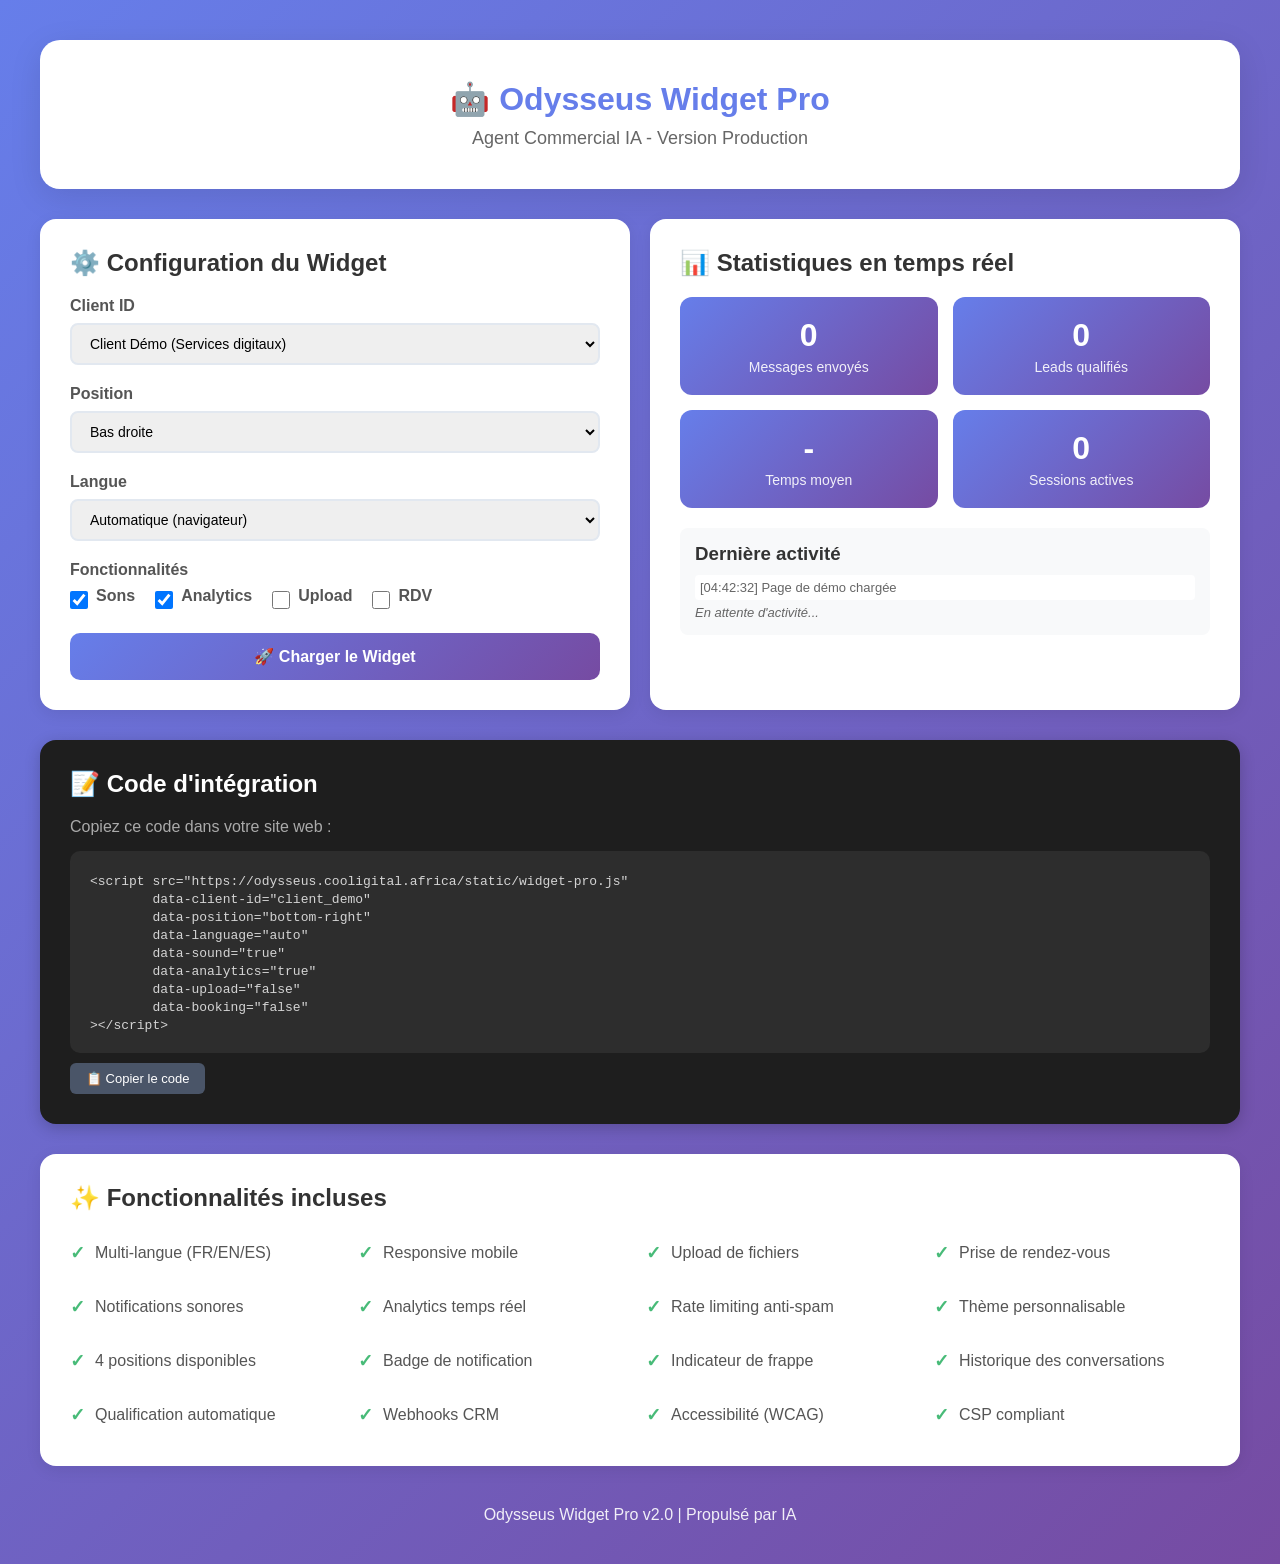
==== test/index-pro.html @ 7c4ed75d "creation de index-pro.html" ====
<!DOCTYPE html>
<html lang="fr">
<head>
    <meta charset="UTF-8">
    <meta name="viewport" content="width=device-width, initial-scale=1.0">
    <title>Odysseus Widget Pro - Démo</title>
    <style>
        * { margin: 0; padding: 0; box-sizing: border-box; }
        
        body {
            font-family: -apple-system, BlinkMacSystemFont, 'Segoe UI', Roboto, sans-serif;
            background: linear-gradient(135deg, #667eea 0%, #764ba2 100%);
            min-height: 100vh;
            padding: 40px 20px;
        }
        
        .container {
            max-width: 1200px;
            margin: 0 auto;
        }
        
        header {
            background: white;
            padding: 40px;
            border-radius: 20px;
            box-shadow: 0 8px 32px rgba(0,0,0,0.1);
            margin-bottom: 30px;
            text-align: center;
        }
        
        h1 {
            color: #667eea;
            font-size: 32px;
            margin-bottom: 10px;
        }
        
        .subtitle {
            color: #666;
            font-size: 18px;
        }
        
        .grid {
            display: grid;
            grid-template-columns: repeat(auto-fit, minmax(350px, 1fr));
            gap: 20px;
            margin-bottom: 30px;
        }
        
        .card {
            background: white;
            padding: 30px;
            border-radius: 16px;
            box-shadow: 0 4px 16px rgba(0,0,0,0.08);
        }
        
        .card h2 {
            color: #333;
            margin-bottom: 20px;
            font-size: 24px;
        }
        
        .config-item {
            margin-bottom: 20px;
        }
        
        .config-item label {
            display: block;
            font-weight: 600;
            margin-bottom: 8px;
            color: #555;
        }
        
        .config-item select,
        .config-item input {
            width: 100%;
            padding: 10px 14px;
            border: 2px solid #e2e8f0;
            border-radius: 8px;
            font-size: 14px;
            font-family: inherit;
        }
        
        .config-item select:focus,
        .config-item input:focus {
            outline: none;
            border-color: #667eea;
        }
        
        .checkbox-group {
            display: flex;
            gap: 20px;
            flex-wrap: wrap;
        }
        
        .checkbox-item {
            display: flex;
            align-items: center;
            gap: 8px;
        }
        
        .checkbox-item input[type="checkbox"] {
            width: 18px;
            height: 18px;
            cursor: pointer;
        }
        
        .btn {
            background: linear-gradient(135deg, #667eea 0%, #764ba2 100%);
            color: white;
            border: none;
            padding: 14px 28px;
            border-radius: 10px;
            font-size: 16px;
            font-weight: 600;
            cursor: pointer;
            transition: all 0.3s;
            width: 100%;
        }
        
        .btn:hover {
            transform: translateY(-2px);
            box-shadow: 0 6px 20px rgba(102, 126, 234, 0.4);
        }
        
        .btn:active {
            transform: translateY(0);
        }
        
        .code-section {
            background: #1e1e1e;
            padding: 30px;
            border-radius: 16px;
            box-shadow: 0 4px 16px rgba(0,0,0,0.2);
        }
        
        .code-section h2 {
            color: white;
            margin-bottom: 20px;
        }
        
        .code-block {
            background: #2d2d2d;
            padding: 20px;
            border-radius: 10px;
            overflow-x: auto;
            margin-top: 15px;
        }
        
        .code-block code {
            color: #d4d4d4;
            font-family: 'Courier New', monospace;
            font-size: 13px;
            white-space: pre-wrap;
        }
        
        .copy-btn {
            background: #4a5568;
            color: white;
            border: none;
            padding: 8px 16px;
            border-radius: 6px;
            cursor: pointer;
            font-size: 13px;
            margin-top: 10px;
            transition: all 0.2s;
        }
        
        .copy-btn:hover {
            background: #5a6578;
        }
        
        .copy-btn.copied {
            background: #48bb78;
        }
        
        .features {
            background: white;
            padding: 30px;
            border-radius: 16px;
            box-shadow: 0 4px 16px rgba(0,0,0,0.08);
        }
        
        .features h2 {
            color: #333;
            margin-bottom: 20px;
        }
        
        .features ul {
            list-style: none;
            display: grid;
            grid-template-columns: repeat(auto-fit, minmax(250px, 1fr));
            gap: 12px;
        }
        
        .features li {
            padding: 10px 0;
            display: flex;
            align-items: center;
            gap: 10px;
            color: #555;
        }
        
        .features li:before {
            content: "✓";
            color: #48bb78;
            font-weight: bold;
            font-size: 18px;
        }
        
        .stats {
            display: grid;
            grid-template-columns: repeat(auto-fit, minmax(200px, 1fr));
            gap: 15px;
            margin-top: 20px;
        }
        
        .stat-card {
            background: linear-gradient(135deg, #667eea 0%, #764ba2 100%);
            color: white;
            padding: 20px;
            border-radius: 12px;
            text-align: center;
        }
        
        .stat-value {
            font-size: 32px;
            font-weight: 700;
            margin-bottom: 5px;
        }
        
        .stat-label {
            font-size: 14px;
            opacity: 0.9;
        }
        
        footer {
            text-align: center;
            color: white;
            margin-top: 40px;
            opacity: 0.9;
        }
        
        @media (max-width: 768px) {
            .grid {
                grid-template-columns: 1fr;
            }
            
            h1 {
                font-size: 24px;
            }
        }
    </style>
</head>
<body>
    <div class="container">
        <header>
            <h1>🤖 Odysseus Widget Pro</h1>
            <p class="subtitle">Agent Commercial IA - Version Production</p>
        </header>
        
        <div class="grid">
            <!-- Configuration -->
            <div class="card">
                <h2>⚙️ Configuration du Widget</h2>
                
                <div class="config-item">
                    <label for="clientId">Client ID</label>
                    <select id="clientId">
                        <option value="client_demo">Client Démo (Services digitaux)</option>
                        <option value="client_immobilier">Agence Immobilière</option>
                        <option value="client_formation">Centre de Formation</option>
                        <option value="client_saas">SaaS B2B</option>
                    </select>
                </div>
                
                <div class="config-item">
                    <label for="position">Position</label>
                    <select id="position">
                        <option value="bottom-right">Bas droite</option>
                        <option value="bottom-left">Bas gauche</option>
                        <option value="top-right">Haut droite</option>
                        <option value="top-left">Haut gauche</option>
                    </select>
                </div>
                
                <div class="config-item">
                    <label for="language">Langue</label>
                    <select id="language">
                        <option value="auto">Automatique (navigateur)</option>
                        <option value="fr">Français</option>
                        <option value="en">English</option>
                        <option value="es">Español</option>
                    </select>
                </div>
                
                <div class="config-item">
                    <label>Fonctionnalités</label>
                    <div class="checkbox-group">
                        <div class="checkbox-item">
                            <input type="checkbox" id="enableSound" checked>
                            <label for="enableSound">Sons</label>
                        </div>
                        <div class="checkbox-item">
                            <input type="checkbox" id="enableAnalytics" checked>
                            <label for="enableAnalytics">Analytics</label>
                        </div>
                        <div class="checkbox-item">
                            <input type="checkbox" id="enableUpload">
                            <label for="enableUpload">Upload</label>
                        </div>
                        <div class="checkbox-item">
                            <input type="checkbox" id="enableBooking">
                            <label for="enableBooking">RDV</label>
                        </div>
                    </div>
                </div>
                
                <button class="btn" onclick="loadWidget()">🚀 Charger le Widget</button>
            </div>
            
            <!-- Stats en temps réel -->
            <div class="card">
                <h2>📊 Statistiques en temps réel</h2>
                <div class="stats">
                    <div class="stat-card">
                        <div class="stat-value" id="statMessages">0</div>
                        <div class="stat-label">Messages envoyés</div>
                    </div>
                    <div class="stat-card">
                        <div class="stat-value" id="statLeads">0</div>
                        <div class="stat-label">Leads qualifiés</div>
                    </div>
                    <div class="stat-card">
                        <div class="stat-value" id="statResponse">-</div>
                        <div class="stat-label">Temps moyen</div>
                    </div>
                    <div class="stat-card">
                        <div class="stat-value" id="statSessions">0</div>
                        <div class="stat-label">Sessions actives</div>
                    </div>
                </div>
                
                <div style="margin-top: 20px; padding: 15px; background: #f8f9fa; border-radius: 8px;">
                    <h3 style="margin-bottom: 10px; color: #333;">Dernière activité</h3>
                    <div id="activityLog" style="font-size: 13px; color: #666; max-height: 150px; overflow-y: auto;">
                        <em>En attente d'activité...</em>
                    </div>
                </div>
            </div>
        </div>
        
        <!-- Code d'intégration -->
        <div class="code-section">
            <h2>📝 Code d'intégration</h2>
            <p style="color: #aaa; margin-bottom: 15px;">Copiez ce code dans votre site web :</p>
            <div class="code-block">
                <code id="integrationCode">&lt;script src="https://odysseus.cooligital.africa/static/widget-pro.js"
        data-client-id="client_demo"
        data-position="bottom-right"
        data-language="auto"
        data-sound="true"
        data-analytics="true"
        data-upload="false"
        data-booking="false"&gt;
&lt;/script&gt;</code>
            </div>
            <button class="copy-btn" onclick="copyCode()">📋 Copier le code</button>
        </div>
        
        <!-- Fonctionnalités -->
        <div class="features" style="margin-top: 30px;">
            <h2>✨ Fonctionnalités incluses</h2>
            <ul>
                <li>Multi-langue (FR/EN/ES)</li>
                <li>Responsive mobile</li>
                <li>Upload de fichiers</li>
                <li>Prise de rendez-vous</li>
                <li>Notifications sonores</li>
                <li>Analytics temps réel</li>
                <li>Rate limiting anti-spam</li>
                <li>Thème personnalisable</li>
                <li>4 positions disponibles</li>
                <li>Badge de notification</li>
                <li>Indicateur de frappe</li>
                <li>Historique des conversations</li>
                <li>Qualification automatique</li>
                <li>Webhooks CRM</li>
                <li>Accessibilité (WCAG)</li>
                <li>CSP compliant</li>
            </ul>
        </div>
        
        <footer>
            <p>Odysseus Widget Pro v2.0 | Propulsé par IA</p>
        </footer>
    </div>
    
    <!-- Widget sera injecté ici -->
    
    <script>
        // État global
        let widgetConfig = {
            clientId: 'client_demo',
            position: 'bottom-right',
            language: 'auto',
            sound: true,
            analytics: true,
            upload: false,
            booking: false
        };
        
        // Stats
        let stats = {
            messages: 0,
            leads: 0,
            sessions: new Set()
        };
        
        // Charger le widget
        function loadWidget() {
            // Récupérer la configuration
            widgetConfig.clientId = document.getElementById('clientId').value;
            widgetConfig.position = document.getElementById('position').value;
            widgetConfig.language = document.getElementById('language').value;
            widgetConfig.sound = document.getElementById('enableSound').checked;
            widgetConfig.analytics = document.getElementById('enableAnalytics').checked;
            widgetConfig.upload = document.getElementById('enableUpload').checked;
            widgetConfig.booking = document.getElementById('enableBooking').checked;
            
            // Supprimer l'ancien widget
            const oldWidget = document.querySelector('script[data-widget="odysseus-pro"]');
            if (oldWidget) oldWidget.remove();
            
            const oldContainer = document.getElementById('odysseus-widget-container');
            if (oldContainer) oldContainer.remove();
            
            // Créer le nouveau script
            const script = document.createElement('script');
            script.src = '/static/widget-pro.js';
            script.setAttribute('data-client-id', widgetConfig.clientId);
            script.setAttribute('data-position', widgetConfig.position);
            script.setAttribute('data-language', widgetConfig.language);
            script.setAttribute('data-sound', widgetConfig.sound);
            script.setAttribute('data-analytics', widgetConfig.analytics);
            script.setAttribute('data-upload', widgetConfig.upload);
            script.setAttribute('data-booking', widgetConfig.booking);
            script.setAttribute('data-widget', 'odysseus-pro');
            
            document.body.appendChild(script);
            
            // Mettre à jour le code d'intégration
            updateIntegrationCode();
            
            // Log
            logActivity(`Widget chargé: ${widgetConfig.clientId} (${widgetConfig.position})`);
        }
        
        // Mettre à jour le code d'intégration
        function updateIntegrationCode() {
            const code = `<script src="https://odysseus.cooligital.africa/static/widget-pro.js"
        data-client-id="${widgetConfig.clientId}"
        data-position="${widgetConfig.position}"
        data-language="${widgetConfig.language}"
        data-sound="${widgetConfig.sound}"
        data-analytics="${widgetConfig.analytics}"
        data-upload="${widgetConfig.upload}"
        data-booking="${widgetConfig.booking}"
><\/script>`;
            
            document.getElementById('integrationCode').textContent = code;
        }
        
        // Copier le code
        function copyCode() {
            const code = document.getElementById('integrationCode').textContent;
            navigator.clipboard.writeText(code).then(() => {
                const btn = document.querySelector('.copy-btn');
                btn.textContent = '✅ Copié !';
                btn.classList.add('copied');
                
                setTimeout(() => {
                    btn.textContent = '📋 Copier le code';
                    btn.classList.remove('copied');
                }, 2000);
            });
        }
        
        // Logger l'activité
        function logActivity(message) {
            const log = document.getElementById('activityLog');
            const time = new Date().toLocaleTimeString('fr-FR');
            const entry = document.createElement('div');
            entry.textContent = `[${time}] ${message}`;
            entry.style.marginBottom = '5px';
            entry.style.padding = '5px';
            entry.style.background = 'white';
            entry.style.borderRadius = '4px';
            
            log.insertBefore(entry, log.firstChild);
            
            // Garder seulement les 10 derniers
            while (log.children.length > 10) {
                log.removeChild(log.lastChild);
            }
        }
        
        // Écouter les événements du widget
        window.addEventListener('message', (event) => {
            if (event.data.type === 'odysseus-widget-event') {
                const { event: eventName, data } = event.data;
                
                switch(eventName) {
                    case 'message_sent':
                        stats.messages++;
                        document.getElementById('statMessages').textContent = stats.messages;
                        logActivity(`Message envoyé`);
                        break;
                        
                    case 'lead_qualified':
                        stats.leads++;
                        document.getElementById('statLeads').textContent = stats.leads;
                        logActivity(`Lead qualifié (score: ${data.score})`);
                        break;
                        
                    case 'widget_opened':
                        if (data.session_id) {
                            stats.sessions.add(data.session_id);
                            document.getElementById('statSessions').textContent = stats.sessions.size;
                        }
                        logActivity('Widget ouvert');
                        break;
                        
                    case 'widget_closed':
                        logActivity('Widget fermé');
                        break;
                        
                    case 'file_uploaded':
                        logActivity(`Fichier uploadé: ${data.filename}`);
                        break;
                        
                    case 'booking_modal_opened':
                        logActivity('Modal RDV ouvert');
                        break;
                }
            }
        });
        
        // Initialisation
        window.addEventListener('DOMContentLoaded', () => {
            logActivity('Page de démo chargée');
            updateIntegrationCode();
        });
    </script>
</body>
</html>
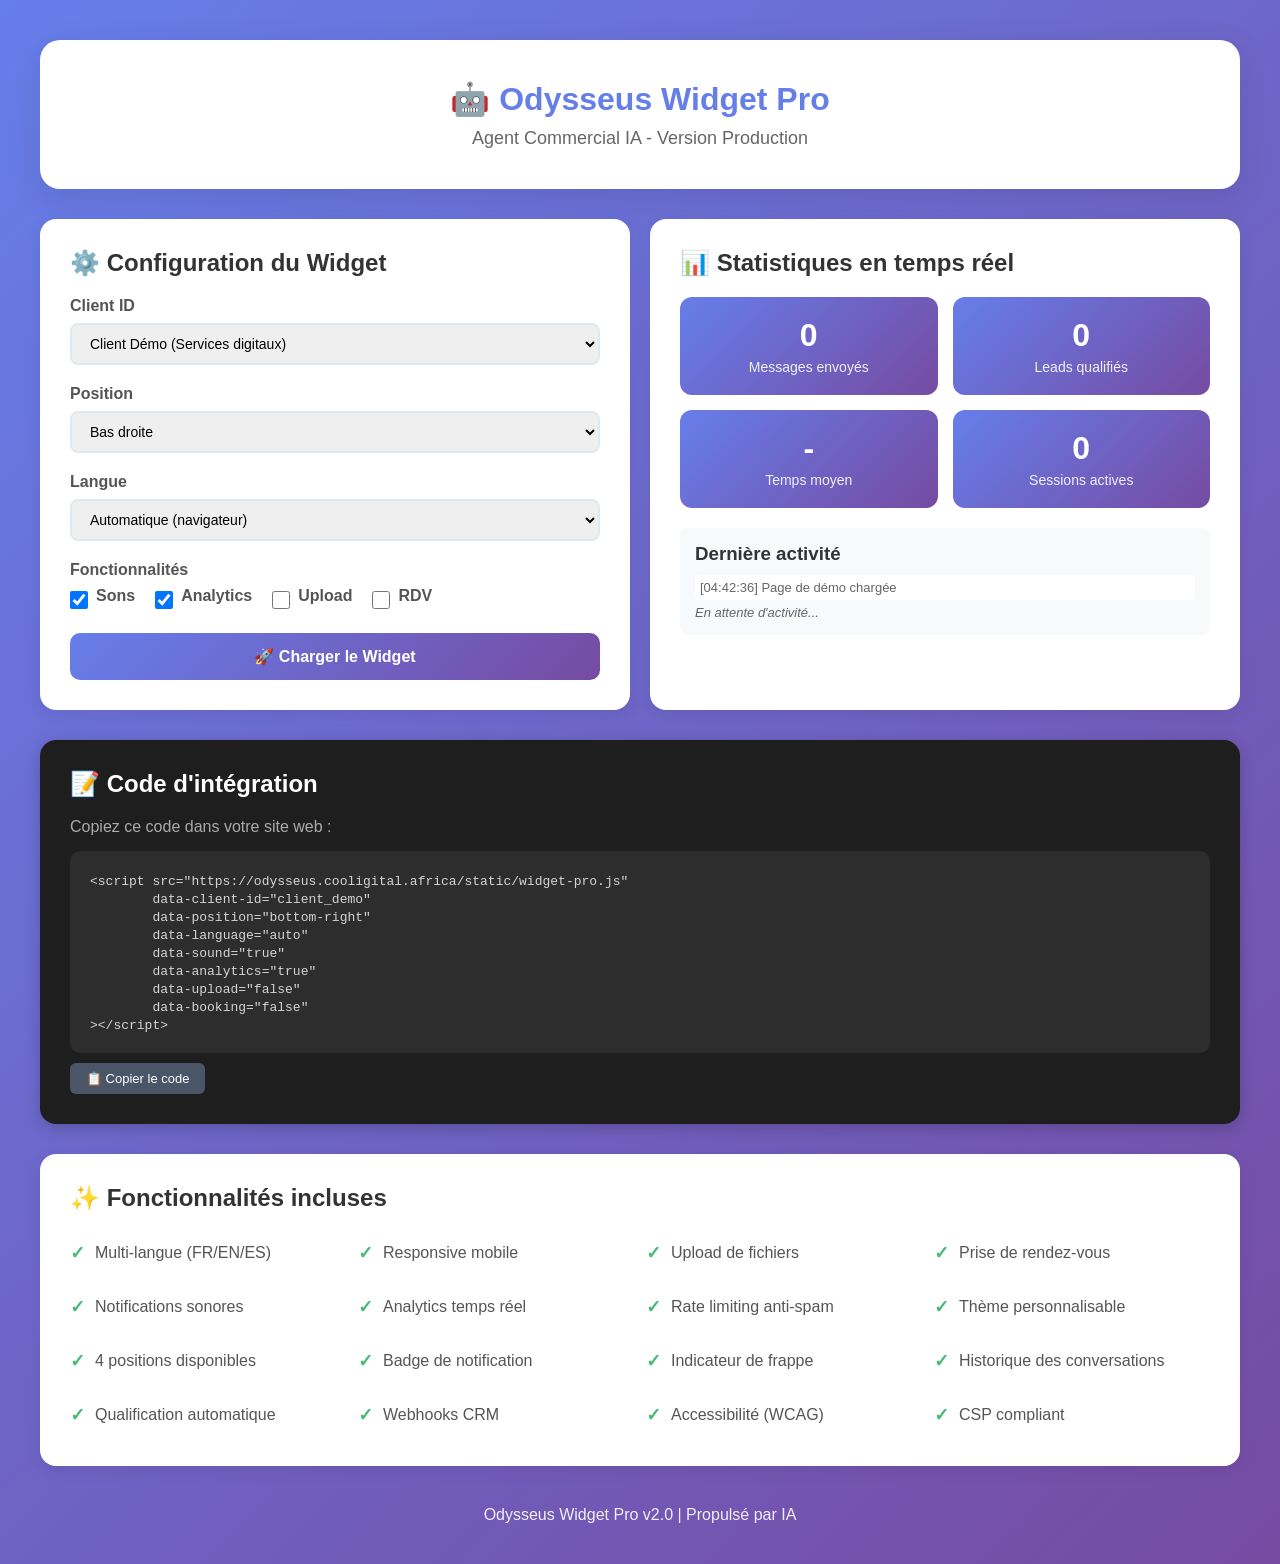
==== commit 5aa3cfc8: "feat: add production widget pro with CSP-compliant demo page" ====
--- a/test/index-pro.html
+++ b/test/index-pro.html
@@ -14,10 +14,7 @@
             padding: 40px 20px;
         }
         
-        .container {
-            max-width: 1200px;
-            margin: 0 auto;
-        }
+        .container { max-width: 1200px; margin: 0 auto; }
         
         header {
             background: white;
@@ -28,16 +25,8 @@
             text-align: center;
         }
         
-        h1 {
-            color: #667eea;
-            font-size: 32px;
-            margin-bottom: 10px;
-        }
-        
-        .subtitle {
-            color: #666;
-            font-size: 18px;
-        }
+        h1 { color: #667eea; font-size: 32px; margin-bottom: 10px; }
+        .subtitle { color: #666; font-size: 18px; }
         
         .grid {
             display: grid;
@@ -53,25 +42,11 @@
             box-shadow: 0 4px 16px rgba(0,0,0,0.08);
         }
         
-        .card h2 {
-            color: #333;
-            margin-bottom: 20px;
-            font-size: 24px;
-        }
-        
-        .config-item {
-            margin-bottom: 20px;
-        }
-        
-        .config-item label {
-            display: block;
-            font-weight: 600;
-            margin-bottom: 8px;
-            color: #555;
-        }
-        
-        .config-item select,
-        .config-item input {
+        .card h2 { color: #333; margin-bottom: 20px; font-size: 24px; }
+        
+        .config-item { margin-bottom: 20px; }
+        .config-item label { display: block; font-weight: 600; margin-bottom: 8px; color: #555; }
+        .config-item select, .config-item input {
             width: 100%;
             padding: 10px 14px;
             border: 2px solid #e2e8f0;
@@ -79,30 +54,14 @@
             font-size: 14px;
             font-family: inherit;
         }
-        
-        .config-item select:focus,
-        .config-item input:focus {
+        .config-item select:focus, .config-item input:focus {
             outline: none;
             border-color: #667eea;
         }
         
-        .checkbox-group {
-            display: flex;
-            gap: 20px;
-            flex-wrap: wrap;
-        }
-        
-        .checkbox-item {
-            display: flex;
-            align-items: center;
-            gap: 8px;
-        }
-        
-        .checkbox-item input[type="checkbox"] {
-            width: 18px;
-            height: 18px;
-            cursor: pointer;
-        }
+        .checkbox-group { display: flex; gap: 20px; flex-wrap: wrap; }
+        .checkbox-item { display: flex; align-items: center; gap: 8px; }
+        .checkbox-item input[type="checkbox"] { width: 18px; height: 18px; cursor: pointer; }
         
         .btn {
             background: linear-gradient(135deg, #667eea 0%, #764ba2 100%);
@@ -116,14 +75,9 @@
             transition: all 0.3s;
             width: 100%;
         }
-        
         .btn:hover {
             transform: translateY(-2px);
             box-shadow: 0 6px 20px rgba(102, 126, 234, 0.4);
-        }
-        
-        .btn:active {
-            transform: translateY(0);
         }
         
         .code-section {
@@ -132,12 +86,7 @@
             border-radius: 16px;
             box-shadow: 0 4px 16px rgba(0,0,0,0.2);
         }
-        
-        .code-section h2 {
-            color: white;
-            margin-bottom: 20px;
-        }
-        
+        .code-section h2 { color: white; margin-bottom: 20px; }
         .code-block {
             background: #2d2d2d;
             padding: 20px;
@@ -145,14 +94,12 @@
             overflow-x: auto;
             margin-top: 15px;
         }
-        
         .code-block code {
             color: #d4d4d4;
             font-family: 'Courier New', monospace;
             font-size: 13px;
             white-space: pre-wrap;
         }
-        
         .copy-btn {
             background: #4a5568;
             color: white;
@@ -164,48 +111,25 @@
             margin-top: 10px;
             transition: all 0.2s;
         }
-        
-        .copy-btn:hover {
-            background: #5a6578;
-        }
-        
-        .copy-btn.copied {
-            background: #48bb78;
-        }
+        .copy-btn:hover { background: #5a6578; }
+        .copy-btn.copied { background: #48bb78; }
         
         .features {
             background: white;
             padding: 30px;
             border-radius: 16px;
             box-shadow: 0 4px 16px rgba(0,0,0,0.08);
-        }
-        
-        .features h2 {
-            color: #333;
-            margin-bottom: 20px;
-        }
-        
+            margin-top: 30px;
+        }
+        .features h2 { color: #333; margin-bottom: 20px; }
         .features ul {
             list-style: none;
             display: grid;
             grid-template-columns: repeat(auto-fit, minmax(250px, 1fr));
             gap: 12px;
         }
-        
-        .features li {
-            padding: 10px 0;
-            display: flex;
-            align-items: center;
-            gap: 10px;
-            color: #555;
-        }
-        
-        .features li:before {
-            content: "✓";
-            color: #48bb78;
-            font-weight: bold;
-            font-size: 18px;
-        }
+        .features li { padding: 10px 0; display: flex; align-items: center; gap: 10px; color: #555; }
+        .features li:before { content: "✓"; color: #48bb78; font-weight: bold; font-size: 18px; }
         
         .stats {
             display: grid;
@@ -213,7 +137,6 @@
             gap: 15px;
             margin-top: 20px;
         }
-        
         .stat-card {
             background: linear-gradient(135deg, #667eea 0%, #764ba2 100%);
             color: white;
@@ -221,33 +144,14 @@
             border-radius: 12px;
             text-align: center;
         }
-        
-        .stat-value {
-            font-size: 32px;
-            font-weight: 700;
-            margin-bottom: 5px;
-        }
-        
-        .stat-label {
-            font-size: 14px;
-            opacity: 0.9;
-        }
-        
-        footer {
-            text-align: center;
-            color: white;
-            margin-top: 40px;
-            opacity: 0.9;
-        }
+        .stat-value { font-size: 32px; font-weight: 700; margin-bottom: 5px; }
+        .stat-label { font-size: 14px; opacity: 0.9; }
+        
+        footer { text-align: center; color: white; margin-top: 40px; opacity: 0.9; }
         
         @media (max-width: 768px) {
-            .grid {
-                grid-template-columns: 1fr;
-            }
-            
-            h1 {
-                font-size: 24px;
-            }
+            .grid { grid-template-columns: 1fr; }
+            h1 { font-size: 24px; }
         }
     </style>
 </head>
@@ -259,7 +163,6 @@
         </header>
         
         <div class="grid">
-            <!-- Configuration -->
             <div class="card">
                 <h2>⚙️ Configuration du Widget</h2>
                 
@@ -315,10 +218,9 @@
                     </div>
                 </div>
                 
-                <button class="btn" onclick="loadWidget()">🚀 Charger le Widget</button>
+                <button class="btn" id="loadWidgetBtn">🚀 Charger le Widget</button>
             </div>
             
-            <!-- Stats en temps réel -->
             <div class="card">
                 <h2>📊 Statistiques en temps réel</h2>
                 <div class="stats">
@@ -349,7 +251,6 @@
             </div>
         </div>
         
-        <!-- Code d'intégration -->
         <div class="code-section">
             <h2>📝 Code d'intégration</h2>
             <p style="color: #aaa; margin-bottom: 15px;">Copiez ce code dans votre site web :</p>
@@ -364,11 +265,10 @@
         data-booking="false"&gt;
 &lt;/script&gt;</code>
             </div>
-            <button class="copy-btn" onclick="copyCode()">📋 Copier le code</button>
+            <button class="copy-btn" id="copyBtn">📋 Copier le code</button>
         </div>
         
-        <!-- Fonctionnalités -->
-        <div class="features" style="margin-top: 30px;">
+        <div class="features">
             <h2>✨ Fonctionnalités incluses</h2>
             <ul>
                 <li>Multi-langue (FR/EN/ES)</li>
@@ -395,161 +295,6 @@
         </footer>
     </div>
     
-    <!-- Widget sera injecté ici -->
-    
-    <script>
-        // État global
-        let widgetConfig = {
-            clientId: 'client_demo',
-            position: 'bottom-right',
-            language: 'auto',
-            sound: true,
-            analytics: true,
-            upload: false,
-            booking: false
-        };
-        
-        // Stats
-        let stats = {
-            messages: 0,
-            leads: 0,
-            sessions: new Set()
-        };
-        
-        // Charger le widget
-        function loadWidget() {
-            // Récupérer la configuration
-            widgetConfig.clientId = document.getElementById('clientId').value;
-            widgetConfig.position = document.getElementById('position').value;
-            widgetConfig.language = document.getElementById('language').value;
-            widgetConfig.sound = document.getElementById('enableSound').checked;
-            widgetConfig.analytics = document.getElementById('enableAnalytics').checked;
-            widgetConfig.upload = document.getElementById('enableUpload').checked;
-            widgetConfig.booking = document.getElementById('enableBooking').checked;
-            
-            // Supprimer l'ancien widget
-            const oldWidget = document.querySelector('script[data-widget="odysseus-pro"]');
-            if (oldWidget) oldWidget.remove();
-            
-            const oldContainer = document.getElementById('odysseus-widget-container');
-            if (oldContainer) oldContainer.remove();
-            
-            // Créer le nouveau script
-            const script = document.createElement('script');
-            script.src = '/static/widget-pro.js';
-            script.setAttribute('data-client-id', widgetConfig.clientId);
-            script.setAttribute('data-position', widgetConfig.position);
-            script.setAttribute('data-language', widgetConfig.language);
-            script.setAttribute('data-sound', widgetConfig.sound);
-            script.setAttribute('data-analytics', widgetConfig.analytics);
-            script.setAttribute('data-upload', widgetConfig.upload);
-            script.setAttribute('data-booking', widgetConfig.booking);
-            script.setAttribute('data-widget', 'odysseus-pro');
-            
-            document.body.appendChild(script);
-            
-            // Mettre à jour le code d'intégration
-            updateIntegrationCode();
-            
-            // Log
-            logActivity(`Widget chargé: ${widgetConfig.clientId} (${widgetConfig.position})`);
-        }
-        
-        // Mettre à jour le code d'intégration
-        function updateIntegrationCode() {
-            const code = `<script src="https://odysseus.cooligital.africa/static/widget-pro.js"
-        data-client-id="${widgetConfig.clientId}"
-        data-position="${widgetConfig.position}"
-        data-language="${widgetConfig.language}"
-        data-sound="${widgetConfig.sound}"
-        data-analytics="${widgetConfig.analytics}"
-        data-upload="${widgetConfig.upload}"
-        data-booking="${widgetConfig.booking}"
-><\/script>`;
-            
-            document.getElementById('integrationCode').textContent = code;
-        }
-        
-        // Copier le code
-        function copyCode() {
-            const code = document.getElementById('integrationCode').textContent;
-            navigator.clipboard.writeText(code).then(() => {
-                const btn = document.querySelector('.copy-btn');
-                btn.textContent = '✅ Copié !';
-                btn.classList.add('copied');
-                
-                setTimeout(() => {
-                    btn.textContent = '📋 Copier le code';
-                    btn.classList.remove('copied');
-                }, 2000);
-            });
-        }
-        
-        // Logger l'activité
-        function logActivity(message) {
-            const log = document.getElementById('activityLog');
-            const time = new Date().toLocaleTimeString('fr-FR');
-            const entry = document.createElement('div');
-            entry.textContent = `[${time}] ${message}`;
-            entry.style.marginBottom = '5px';
-            entry.style.padding = '5px';
-            entry.style.background = 'white';
-            entry.style.borderRadius = '4px';
-            
-            log.insertBefore(entry, log.firstChild);
-            
-            // Garder seulement les 10 derniers
-            while (log.children.length > 10) {
-                log.removeChild(log.lastChild);
-            }
-        }
-        
-        // Écouter les événements du widget
-        window.addEventListener('message', (event) => {
-            if (event.data.type === 'odysseus-widget-event') {
-                const { event: eventName, data } = event.data;
-                
-                switch(eventName) {
-                    case 'message_sent':
-                        stats.messages++;
-                        document.getElementById('statMessages').textContent = stats.messages;
-                        logActivity(`Message envoyé`);
-                        break;
-                        
-                    case 'lead_qualified':
-                        stats.leads++;
-                        document.getElementById('statLeads').textContent = stats.leads;
-                        logActivity(`Lead qualifié (score: ${data.score})`);
-                        break;
-                        
-                    case 'widget_opened':
-                        if (data.session_id) {
-                            stats.sessions.add(data.session_id);
-                            document.getElementById('statSessions').textContent = stats.sessions.size;
-                        }
-                        logActivity('Widget ouvert');
-                        break;
-                        
-                    case 'widget_closed':
-                        logActivity('Widget fermé');
-                        break;
-                        
-                    case 'file_uploaded':
-                        logActivity(`Fichier uploadé: ${data.filename}`);
-                        break;
-                        
-                    case 'booking_modal_opened':
-                        logActivity('Modal RDV ouvert');
-                        break;
-                }
-            }
-        });
-        
-        // Initialisation
-        window.addEventListener('DOMContentLoaded', () => {
-            logActivity('Page de démo chargée');
-            updateIntegrationCode();
-        });
-    </script>
+    <script src="/test/widget-pro-test.js"></script>
 </body>
 </html>
